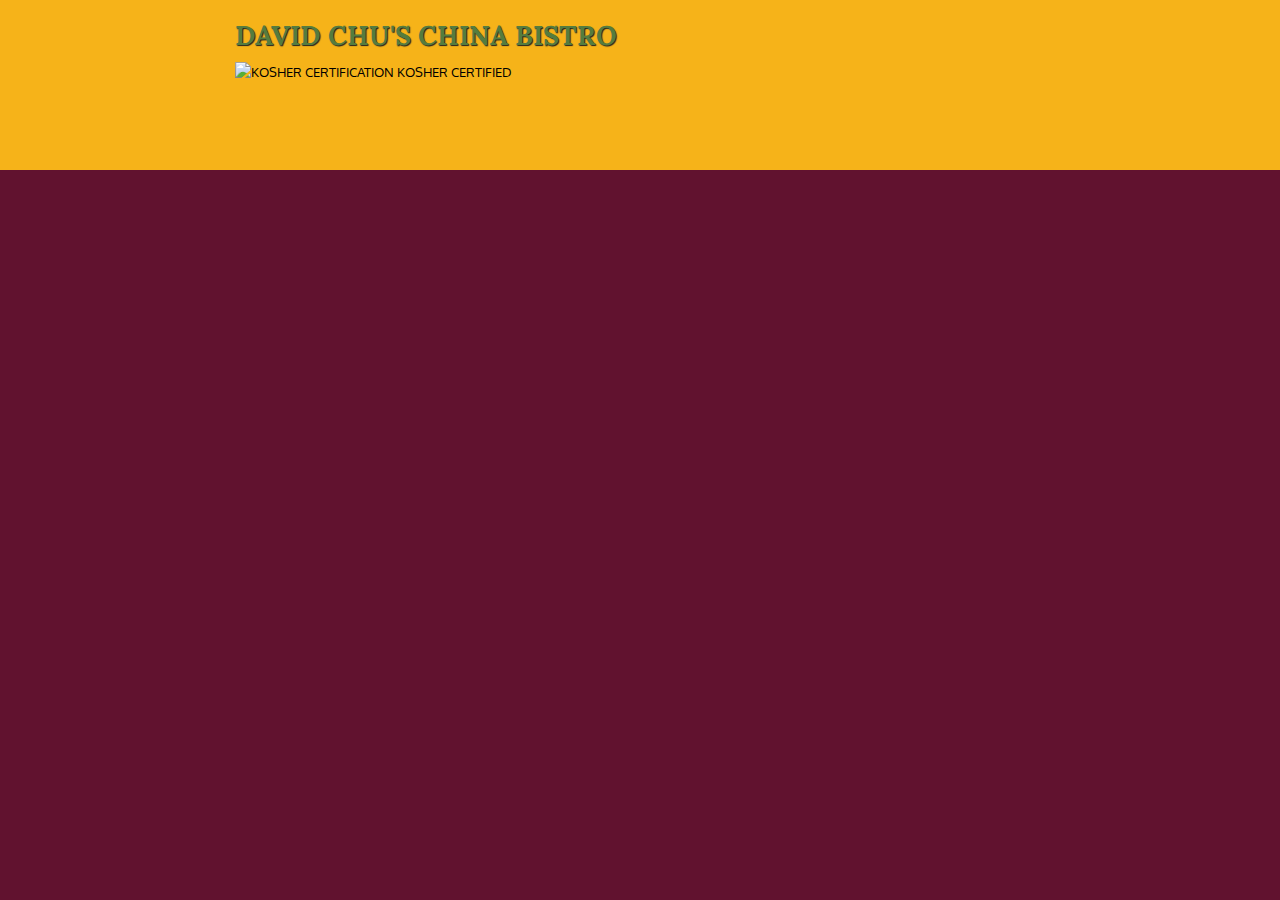
==== Dominos website/index.html @ d1d54d4a "My first page" ====
<!doctype html>
<html lang="en">
  <head>
    <meta charset="utf-8">
    <meta http-equiv="X-UA-Compatible" content="IE=edge">
    <meta name="viewport" content="width=device-width, initial-scale=1">
    <title>David Chu's China Bistro</title>
    <link rel="stylesheet" href="css/bootstrap.min.css">
    <link rel="stylesheet" href="css/styles.css">
    <link href='https://fonts.googleapis.com/css?family=Oxygen:400,300,700' rel='stylesheet' type='text/css'>
    <link href='https://fonts.googleapis.com/css?family=Lora' rel='stylesheet' type='text/css'>
  </head>
<body>
  <header>
    <nav id="header-nav" class="navbar navbar-default">
      <div class="container">
        <div class="navbar-header">
          <a href="index.html" class="pull-left visible-md visible-lg">
            <div id="logo-img"></div>
          </a>

          <div class="navbar-brand">
            <a href="index.html"><h1>David Chu's China Bistro</h1></a>
            <p>
              <img src="images/star-k-logo.png" alt="Kosher certification">
              <span>Kosher Certified</span>
            </p>
          </div>

          <button type="button" class="navbar-toggle collapsed" data-toggle="collapse" data-target="#collapsable-nav" aria-expanded="false">
            <span class="sr-only">Toggle navigation</span>
            <span class="icon-bar"></span>
            <span class="icon-bar"></span>
            <span class="icon-bar"></span>
          </button>

        </div>
      </div>
    </nav>

  </header>


  <!-- jQuery (Bootstrap JS plugins depend on it) -->
  <script src="js/jquery-2.1.4.min.js"></script>
  <script src="js/bootstrap.min.js"></script>
  <script src="js/script.js"></script>
</body>
</html>
---- Dominos website/css/styles.css ----
body {
  font-size: 16px;
  color: #fff;
  background-color: #61122f;
  font-family: 'Oxygen', sans-serif;
}

/** HEADER **/
#header-nav {
  background-color: #f6b319;
  border-radius: 0;
  border: 0;
}

#logo-img {
  background: url('../images/restaurant-logo_large.png') no-repeat;
  width: 150px;
  height: 150px;
  margin: 10px 15px 10px 0;
}

.navbar-brand {
  padding-top: 25px;
}

.navbar-brand h1 { /* Restaurant name */
  font-family: 'Lora', serif;
  color: #557c3e;
  font-size: 1.5em;
  text-transform: uppercase;
  font-weight: bold;
  text-shadow: 1px 1px 1px #222;
  margin-top: 0;
  margin-bottom: 0;
  line-height: .75;
}
.navbar-brand a:hover, .navbar-brand a:focus {
  text-decoration: none;
}
.navbar-brand p { /* Kosher cert */
  color: #000;
  text-transform: uppercase;
  font-size: .7em;
  margin-top: 15px;
}
.navbar-brand p span { /* Star-K */
  vertical-align: middle;
}
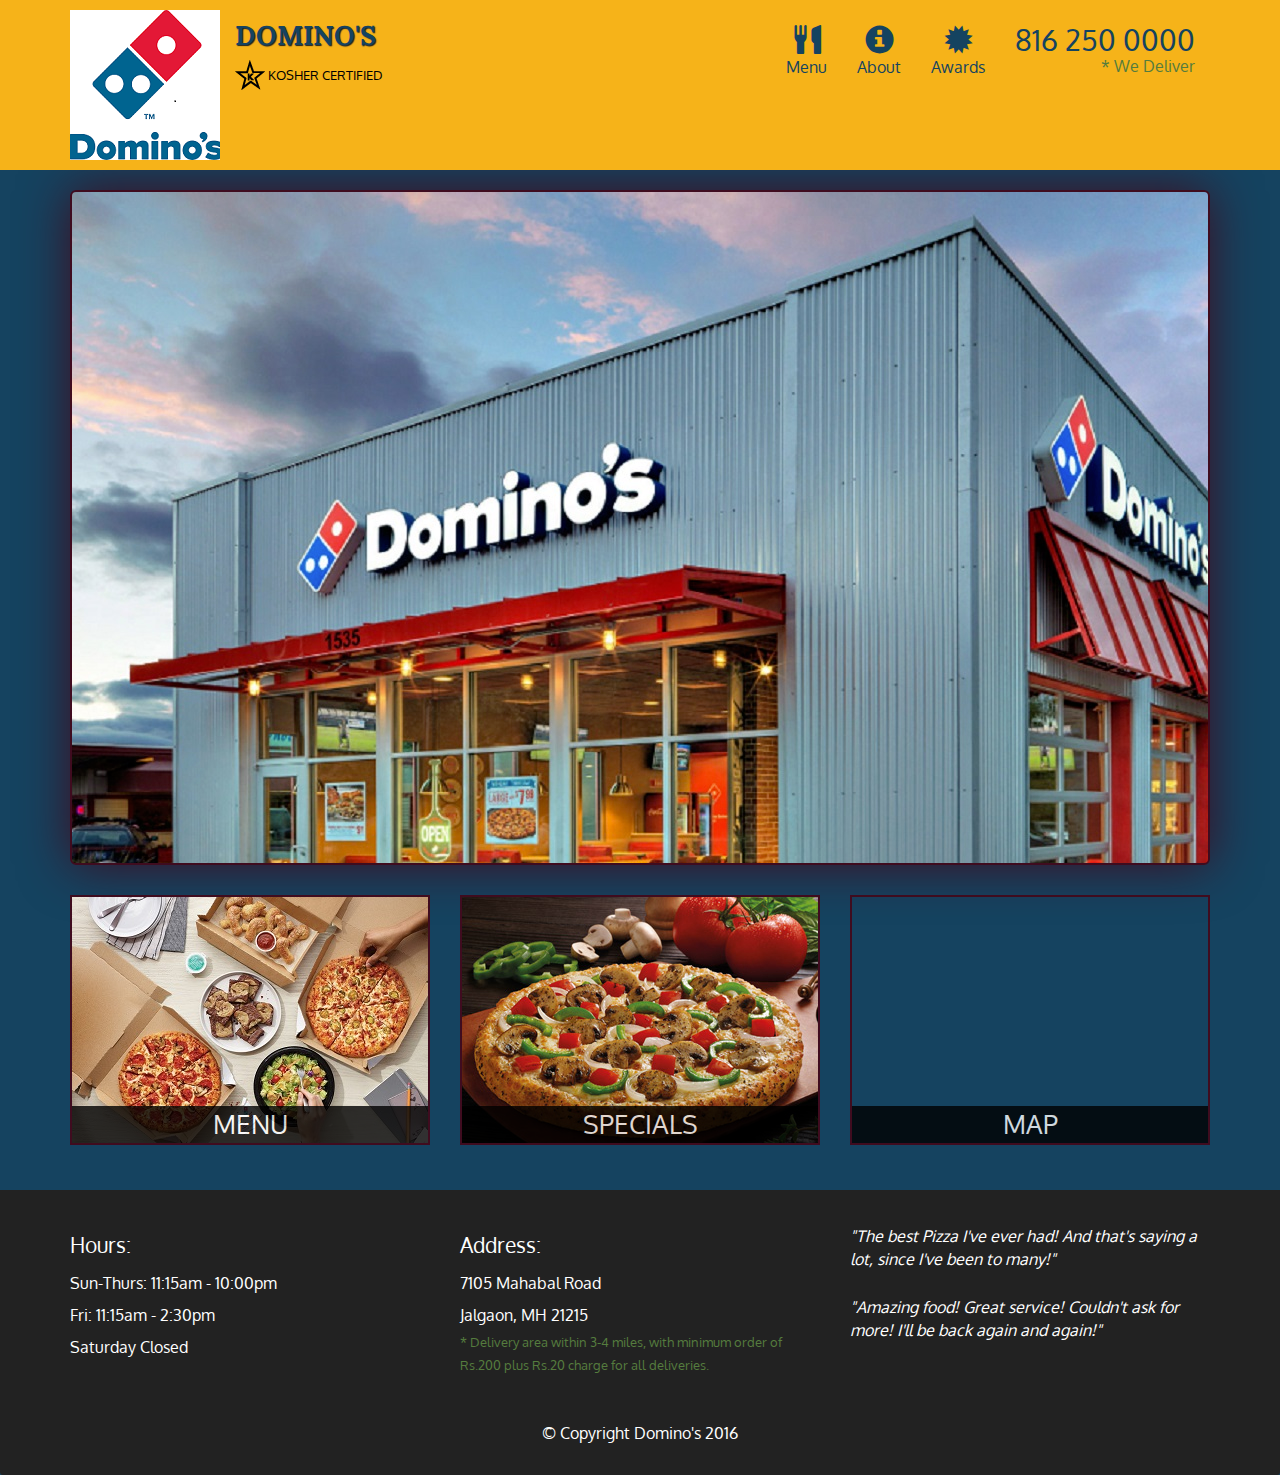
==== commit e8399f42: "My" ====
--- a/Dominos website/index.html
+++ b/Dominos website/index.html
@@ -4,7 +4,7 @@
     <meta charset="utf-8">
     <meta http-equiv="X-UA-Compatible" content="IE=edge">
     <meta name="viewport" content="width=device-width, initial-scale=1">
-    <title>David Chu's China Bistro</title>
+    <title>Domino's</title>
     <link rel="stylesheet" href="css/bootstrap.min.css">
     <link rel="stylesheet" href="css/styles.css">
     <link href='https://fonts.googleapis.com/css?family=Oxygen:400,300,700' rel='stylesheet' type='text/css'>
@@ -20,7 +20,7 @@
           </a>
 
           <div class="navbar-brand">
-            <a href="index.html"><h1>David Chu's China Bistro</h1></a>
+            <a href="index.html"><h1>Domino's</h1></a>
             <p>
               <img src="images/star-k-logo.png" alt="Kosher certification">
               <span>Kosher Certified</span>
@@ -33,13 +33,92 @@
             <span class="icon-bar"></span>
             <span class="icon-bar"></span>
           </button>
-
         </div>
-      </div>
-    </nav>
-
+        
+        <div id="collapsable-nav" class="collapse navbar-collapse">
+           <ul id="nav-list" class="nav navbar-nav navbar-right">
+            <li class="visible-xs active">
+              <a href="index.html">
+                <span class="glyphicon glyphicon-home"></span> Home</a>
+            </li>
+            <li>
+              <a href="menu-categories.html">
+                <span class="glyphicon glyphicon-cutlery"></span><br class="hidden-xs"> Menu</a>
+            </li>
+            <li>
+              <a href="#">
+                <span class="glyphicon glyphicon-info-sign"></span><br class="hidden-xs"> About</a>
+            </li>
+            <li>
+              <a href="#">
+                <span class="glyphicon glyphicon-certificate"></span><br class="hidden-xs"> Awards</a>
+            </li>
+            <li id="phone" class="hidden-xs">
+              <a href="tel:410-602-5008">
+                <span>816 250 0000</span></a><div>* We Deliver</div>
+            </li>
+          </ul><!-- #nav-list -->
+        </div><!-- .collapse .navbar-collapse -->
+      </div><!-- .container -->
+    </nav><!-- #header-nav -->
   </header>
 
+  <div id="call-btn" class="visible-xs">
+    <a class="btn" href="tel:410-602-5008">
+    <span class="glyphicon glyphicon-earphone"></span>
+    816 250 0000
+    </a>
+  </div>
+  <div id="xs-deliver" class="text-center visible-xs">* We Deliver</div>
+
+  <div id="main-content" class="container">
+    <div class="jumbotron">
+      <img src="images/jumbotron_768.jpg" alt="Picture of restaurant" class="img-responsive visible-xs">
+    </div>
+
+    <div id="home-tiles" class="row">
+      <div class="col-md-4 col-sm-6 col-xs-12">
+        <a href="menu-categories.html"><div id="menu-tile"><span>menu</span></div></a>
+      </div>
+      <div class="col-md-4 col-sm-6 col-xs-12">
+        <a href="single-category.html"><div id="specials-tile"><span>specials</span></div></a>
+      </div>
+      <div class="col-md-4 col-sm-12 col-xs-12">
+        <a href="https://goo.gl/maps/aF9jeyrwCaTcijw98" target="_blank">
+          <div id="map-tile">
+            <iframe src="https://www.google.com/maps/embed?pb=!1m18!1m12!1m3!1d3724.744374118976!2d75.56122471493221!3d21.002881586012414!2m3!1f0!2f0!3f0!3m2!1i1024!2i768!4f13.1!3m3!1m2!1s0x3bd90fae10a58db9%3A0x50dcba232be757fd!2sDomino&#39;s%20Pizza!5e0!3m2!1sen!2sin!4v1588709289546!5m2!1sen!2sin" width="100%" height="250" frameborder="0" style="border:0;" allowfullscreen="" aria-hidden="false" tabindex="0"></iframe>
+            <span>map</span>
+          </div>
+        </a>
+      </div>
+    </div><!-- End of #home-tiles -->
+  </div><!-- End of #main-content -->
+
+  <footer class="panel-footer">
+    <div class="container">
+      <div class="row">
+        <section id="hours" class="col-sm-4">
+          <span>Hours:</span><br>
+          Sun-Thurs: 11:15am - 10:00pm<br>
+          Fri: 11:15am - 2:30pm<br>
+          Saturday Closed
+          <hr class="visible-xs">
+        </section>
+        <section id="address" class="col-sm-4">
+          <span>Address:</span><br>
+          7105 Mahabal Road<br>
+          Jalgaon, MH 21215
+          <p>* Delivery area within 3-4 miles, with minimum order of Rs.200 plus Rs.20 charge for all deliveries.</p>
+          <hr class="visible-xs">
+        </section>
+        <section id="testimonials" class="col-sm-4">
+          <p>"The best Pizza I've ever had! And that's saying a lot, since I've been to many!"</p>
+          <p>"Amazing food! Great service! Couldn't ask for more! I'll be back again and again!"</p>
+        </section>
+      </div>
+      <div class="text-center">&copy; Copyright Domino's 2016</div>
+    </div>
+  </footer>
 
   <!-- jQuery (Bootstrap JS plugins depend on it) -->
   <script src="js/jquery-2.1.4.min.js"></script>
--- a/Dominos website/css/styles.css
+++ b/Dominos website/css/styles.css
@@ -1,7 +1,7 @@
 body {
   font-size: 16px;
   color: #fff;
-  background-color: #61122f;
+  background-color: #154360 ;
   font-family: 'Oxygen', sans-serif;
 }
 
@@ -13,7 +13,7 @@
 }
 
 #logo-img {
-  background: url('../images/restaurant-logo_large.png') no-repeat;
+  background: url('../images/download.png') no-repeat;
   width: 150px;
   height: 150px;
   margin: 10px 15px 10px 0;
@@ -22,10 +22,9 @@
 .navbar-brand {
   padding-top: 25px;
 }
-
 .navbar-brand h1 { /* Restaurant name */
   font-family: 'Lora', serif;
-  color: #557c3e;
+  color: #154360 ;
   font-size: 1.5em;
   text-transform: uppercase;
   font-weight: bold;
@@ -45,4 +44,336 @@
 }
 .navbar-brand p span { /* Star-K */
   vertical-align: middle;
-}+}
+
+#nav-list {
+  margin-top: 10px;
+}
+#nav-list a {
+  color: #154360 ;
+  text-align: center;
+}
+#nav-list a:hover {
+  background: #E7E7E7;
+}
+#nav-list a span {
+  font-size: 1.8em;
+}
+
+#phone {
+  margin-top: 5px;
+}
+#phone a { /* Phone number */
+  text-align: right;
+  padding-bottom: 0;
+}
+#phone div { /* We Deliver */
+  color: #557c3e;
+  text-align: right;
+  padding-right: 15px;
+}
+
+.navbar-header button.navbar-toggle, .navbar-header .icon-bar {
+  border: 1px solid #61122f;
+}
+.navbar-header button.navbar-toggle {
+  clear: both;
+  margin-top: -30px;
+}
+/* END HEADER */
+
+/* FOOTER */
+.panel-footer {
+  margin-top: 30px;
+  padding-top: 35px;
+  padding-bottom: 30px;
+  background-color: #222;
+  border-top: 0;
+}
+.panel-footer div.row {
+  margin-bottom: 35px;
+}
+#hours, #address {
+  line-height: 2;
+}
+#hours > span, #address > span {
+  font-size: 1.3em;
+}
+#address p {
+  color: #557c3e;
+  font-size: .8em;
+  line-height: 1.8;
+}
+#testimonials {
+  font-style: italic;
+}
+#testimonials p:nth-child(2) {
+  margin-top: 25px;
+}
+/* END FOOTER */
+
+
+
+/* HOME PAGE */
+.container .jumbotron {
+  box-shadow: 0 0 50px #3F0C1F;
+  border: 2px solid #3F0C1F;
+}
+
+#menu-tile, #specials-tile, #map-tile {
+  height: 250px;
+  width: 100%;
+  margin-bottom: 15px;
+  position: relative;
+  border: 2px solid #3F0C1F;
+  overflow: hidden;
+}
+#menu-tile:hover, #specials-tile:hover, #map-tile:hover {
+  box-shadow: 0 1px 5px 1px #cccccc;
+}
+#menu-tile {
+  background: url('../images/menu-tile.jpg') no-repeat;
+  background-position: center;
+}
+#specials-tile {
+  background: url('../images/specials-tile.jpg') no-repeat;
+  background-position: center;
+}
+#menu-tile span, #specials-tile span, #map-tile span {
+  position: absolute;
+  bottom: 0;
+  right: 0;
+  width: 100%;
+  text-align: center;
+  font-size: 1.6em;
+  text-transform: uppercase;
+  background-color: #000;
+  color: #fff;
+  opacity: .8;
+}
+/* END HOME PAGE */
+
+/* MENU CATEGORIES PAGE */
+.category-tile { 
+  position: relative;
+  border: 2px solid #3F0C1F;
+  overflow: hidden;
+  width: 200px;
+  height: 200px;
+  margin: 0 auto 15px;
+}
+.category-tile span {
+  position: absolute;
+  bottom: 0;
+  right: 0;
+  width: 100%;
+  text-align: center;
+  font-size: 1.2em;
+  text-transform: uppercase;
+  background-color: #000;
+  color: #fff;
+  opacity: .8;
+}
+.category-tile:hover {
+  box-shadow: 0 1px 5px 1px #cccccc;
+}
+
+#menu-categories-title + div {
+  margin-bottom: 50px;
+}
+/* END MENU CATEGORIES PAGE */
+
+/* SINGLE CATEGORY PAGE */
+.menu-item-tile {
+  margin-bottom: 25px;
+}
+.menu-item-tile hr {
+  width: 80%;
+}
+.menu-item-tile .menu-item-price {
+  font-size: 1.1em;
+  text-align: right;
+  margin-top: -15px;
+  margin-right: -15px;
+}
+.menu-item-tile .menu-item-price span {
+  font-size: .6em;
+}
+.menu-item-photo {
+  position: relative;
+  border: 2px solid #3F0C1F; 
+  overflow: hidden;
+  padding: 0;
+  margin-right: -15px;
+  margin-left: auto;
+  margin-bottom: 20px;
+  max-width: 250px;
+}
+.menu-item-photo div {
+  position: absolute;
+  bottom: 0;
+  right: 0;
+  width: 80px;
+  background-color: #557c3e;
+  text-align: center;
+}
+.menu-item-description {
+  padding-right: 30px;
+}
+h3.menu-item-title {
+  margin: 0 0 10px;
+}
+.menu-item-details {
+  font-size: .9em;
+  font-style: italic;
+}
+/* END SINGLE CATEGORY PAGE */
+
+
+/********** Large devices only **********/
+@media (min-width: 1200px) {
+  .container .jumbotron {
+    background: url('../images/jumbotron.png') no-repeat;
+    height: 675px;
+  }
+}
+
+/********** Medium devices only **********/
+@media (min-width: 992px) and (max-width: 1199px) {
+  /* Header */
+  #logo-img {
+    background: url('../images/download(1).png') no-repeat;
+    width: 100px;
+    height: 100px;
+    margin: 5px 5px 5px 0;
+  }
+  /* End Header */
+
+  /* Home Page */
+  .container .jumbotron {
+    background: url('../images/jumbotron(1).png') no-repeat;
+    height: 558px;
+  }
+  /* End Home Page */
+}
+
+/********** Small devices only **********/
+@media (min-width: 768px) and (max-width: 991px) {
+  /* Home Page */
+  .container .jumbotron {
+    background: url('../images/jumbotron(2).png') no-repeat;
+    height: 432px;
+  }
+  /* End Home Page */
+}
+
+/********** Extra small devices only **********/
+@media (max-width: 767px) {
+  .container .jumbotron {
+    background: url('../images/jumbotron(3).jpg') no-repeat;
+    height: 275px;
+  }
+  /* Header */
+  .navbar-brand {
+    padding-top: 10px;
+    height: 80px;
+  }
+  .navbar-brand h1 { /* Restaurant name */
+    padding-top: 10px;
+    font-size: 5vw; /* 1vw = 1% of viewport width */
+  }
+  .navbar-brand p { /* Kosher cert */
+    font-size: .6em;
+    margin-top: 12px;
+  }
+  .navbar-brand p img { /* Star-K */
+    height: 20px;
+  }
+
+  #collapsable-nav a { /* Collapsed nav menu text */
+    font-size: 1.2em;
+  }
+  #collapsable-nav a span { /* Collapsed nav menu glyph */
+    font-size: 1em;
+    margin-right: 5px;
+  }
+
+  #call-btn > a {
+    font-size: 1.5em;
+    display: block;
+    margin: 0 20px;
+    padding: 10px;
+    border: 2px solid #fff;
+    background-color: #f6b319;
+    color: #951c49;
+  }
+  #xs-deliver {
+    margin-top: 5px;
+    font-size: .7em;
+    letter-spacing: .1em;
+    text-transform: uppercase;
+  }
+  /* End Header */
+
+  /* Footer */
+  .panel-footer section {
+    margin-bottom: 30px;
+    text-align: center;
+  }
+  .panel-footer section:nth-child(3) {
+    margin-bottom: 0; /* margin already exists on the whole row */
+  }
+  .panel-footer section hr {
+    width: 50%;
+  }
+  /* End Footer */
+
+  /* Home Page */
+  .container .jumbotron {
+    margin-top: 30px;
+    padding: 0;
+  }
+  #menu-tile, #specials-tile {
+    width: 360px;
+    margin: 0 auto 15px;
+  }
+
+  .menu-item-photo {
+    margin-right: auto;
+  }
+  .menu-item-tile .menu-item-price {
+    text-align: center;
+  }
+  .menu-item-description {
+    text-align: center;;
+  }
+}
+
+
+/********** Super extra small devices Only :-) (e.g., iPhone 4) **********/
+@media (max-width: 479px) {
+  /* Header */
+  .navbar-brand h1 { /* Restaurant name */
+    padding-top: 5px;
+    font-size: 6vw;
+  }
+  /* End Header */
+  
+  /* Home page */
+  #menu-tile, #specials-tile {
+    width: 280px;
+    margin: 0 auto 15px;
+  }
+
+  .col-xxs-12 {
+    position: relative;
+    min-height: 1px;
+    padding-right: 15px;
+    padding-left: 15px;
+    float: left;
+    width: 100%;
+  }
+}
+
+
+
